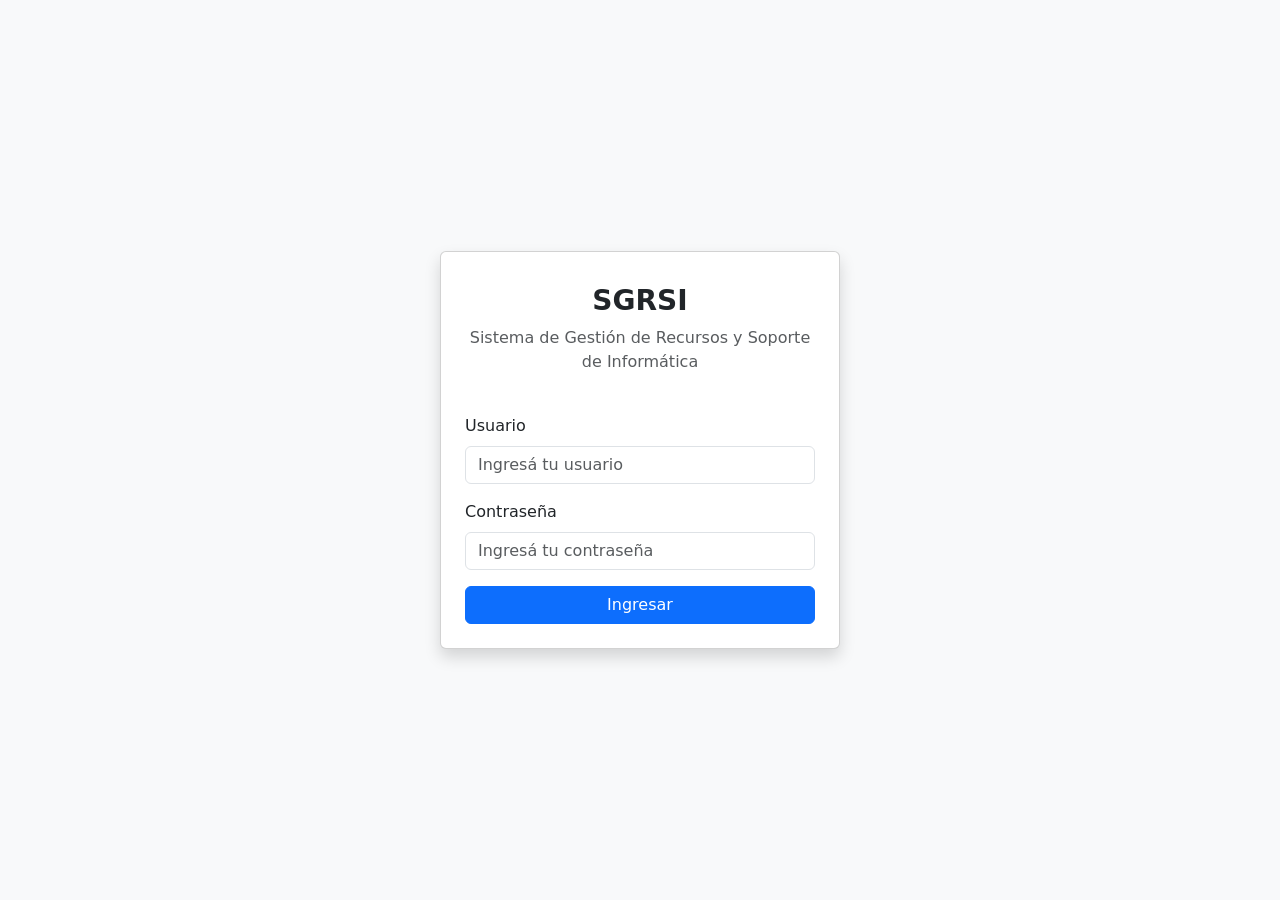
==== index.html @ d16e0114 "feat: login y dashboard con validaciones JS" ====
<!DOCTYPE html>
<html lang="es">
<head>
    <meta charset="UTF-8">
    <meta name="viewport" content="width=device-width, initial-scale=1.0">
    <title>SGRSI - Login</title>
    <link href="https://cdn.jsdelivr.net/npm/bootstrap@5.3.0/dist/css/bootstrap.min.css" rel="stylesheet">
    <link rel="stylesheet" href="assets/css/styles.css">
</head>
<body class="bg-light">

    <main class="container d-flex justify-content-center align-items-center min-vh-100">
        <section class="card shadow p-4" style="width: 100%; max-width: 400px;">
            
            <header class="text-center mb-4">
                <img src="assets/img/logo.png" alt="Logo TZR DevStudio" height="60" onerror="this.style.display='none'">
                <h1 class="mt-2 fw-bold fs-3">SGRSI</h1>
                <p class="text-muted">Sistema de Gestión de Recursos y Soporte de Informática</p>
            </header>

            <form id="formLogin" novalidate>
                <div class="mb-3">
                    <label for="usuario" class="form-label">Usuario</label>
                    <input 
                        type="text" 
                        class="form-control" 
                        id="usuario" 
                        placeholder="Ingresá tu usuario"
                        required
                        minlength="3"
                    >
                    <div class="invalid-feedback">
                        El usuario debe tener al menos 3 caracteres.
                    </div>
                </div>

                <div class="mb-3">
                    <label for="password" class="form-label">Contraseña</label>
                    <input 
                        type="password" 
                        class="form-control" 
                        id="password" 
                        placeholder="Ingresá tu contraseña"
                        required
                        minlength="6"
                    >
                    <div class="invalid-feedback">
                        La contraseña debe tener al menos 6 caracteres.
                    </div>
                </div>

                <div id="mensajeError" class="mb-3" style="display:none;">
                    <div class="alert alert-danger" role="alert">
                        Usuario o contraseña incorrectos.
                    </div>
                </div>

                <button type="submit" class="btn btn-primary w-100">Ingresar</button>
            </form>

        </section>
    </main>

    <script src="https://cdn.jsdelivr.net/npm/bootstrap@5.3.0/dist/js/bootstrap.bundle.min.js"></script>
    <script src="assets/js/validaciones.js"></script>
    <script src="assets/js/main.js"></script>
</body>
</html>
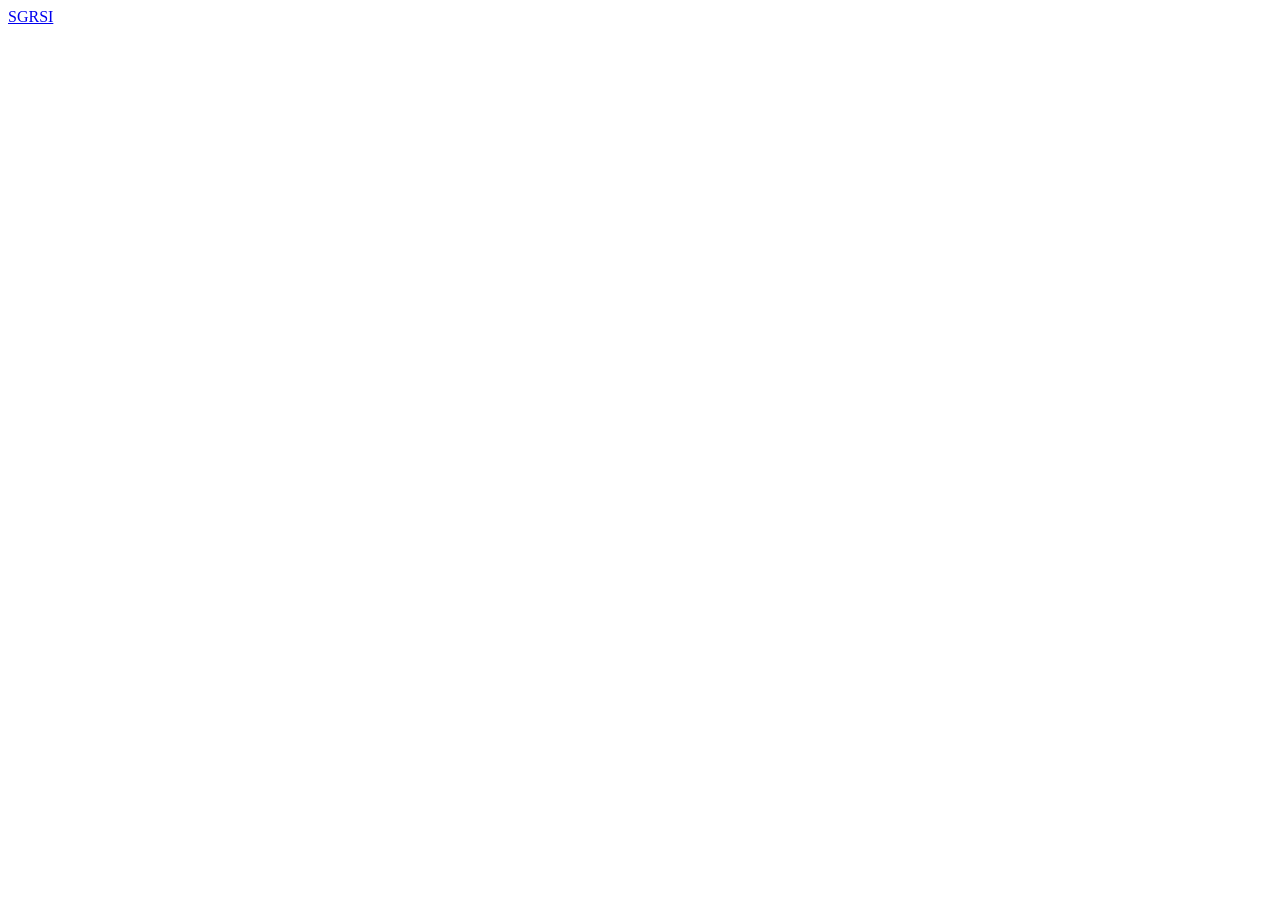
==== commit 54fca67e: "feat: integrar modulos finales del SGRSI" ====
--- a/index.html
+++ b/index.html
@@ -1,68 +1 @@
-<!DOCTYPE html>
-<html lang="es">
-<head>
-    <meta charset="UTF-8">
-    <meta name="viewport" content="width=device-width, initial-scale=1.0">
-    <title>SGRSI - Login</title>
-    <link href="https://cdn.jsdelivr.net/npm/bootstrap@5.3.0/dist/css/bootstrap.min.css" rel="stylesheet">
-    <link rel="stylesheet" href="assets/css/styles.css">
-</head>
-<body class="bg-light">
-
-    <main class="container d-flex justify-content-center align-items-center min-vh-100">
-        <section class="card shadow p-4" style="width: 100%; max-width: 400px;">
-            
-            <header class="text-center mb-4">
-                <img src="assets/img/logo.png" alt="Logo TZR DevStudio" height="60" onerror="this.style.display='none'">
-                <h1 class="mt-2 fw-bold fs-3">SGRSI</h1>
-                <p class="text-muted">Sistema de Gestión de Recursos y Soporte de Informática</p>
-            </header>
-
-            <form id="formLogin" novalidate>
-                <div class="mb-3">
-                    <label for="usuario" class="form-label">Usuario</label>
-                    <input 
-                        type="text" 
-                        class="form-control" 
-                        id="usuario" 
-                        placeholder="Ingresá tu usuario"
-                        required
-                        minlength="3"
-                    >
-                    <div class="invalid-feedback">
-                        El usuario debe tener al menos 3 caracteres.
-                    </div>
-                </div>
-
-                <div class="mb-3">
-                    <label for="password" class="form-label">Contraseña</label>
-                    <input 
-                        type="password" 
-                        class="form-control" 
-                        id="password" 
-                        placeholder="Ingresá tu contraseña"
-                        required
-                        minlength="6"
-                    >
-                    <div class="invalid-feedback">
-                        La contraseña debe tener al menos 6 caracteres.
-                    </div>
-                </div>
-
-                <div id="mensajeError" class="mb-3" style="display:none;">
-                    <div class="alert alert-danger" role="alert">
-                        Usuario o contraseña incorrectos.
-                    </div>
-                </div>
-
-                <button type="submit" class="btn btn-primary w-100">Ingresar</button>
-            </form>
-
-        </section>
-    </main>
-
-    <script src="https://cdn.jsdelivr.net/npm/bootstrap@5.3.0/dist/js/bootstrap.bundle.min.js"></script>
-    <script src="assets/js/validaciones.js"></script>
-    <script src="assets/js/main.js"></script>
-</body>
-</html>+<!DOCTYPE html><html lang="es"><head><meta charset="UTF-8"><meta http-equiv="refresh" content="0;url=proyecto/public/login.php"><title>SGRSI</title></head><body><a href="proyecto/public/login.php">SGRSI</a></body></html>
